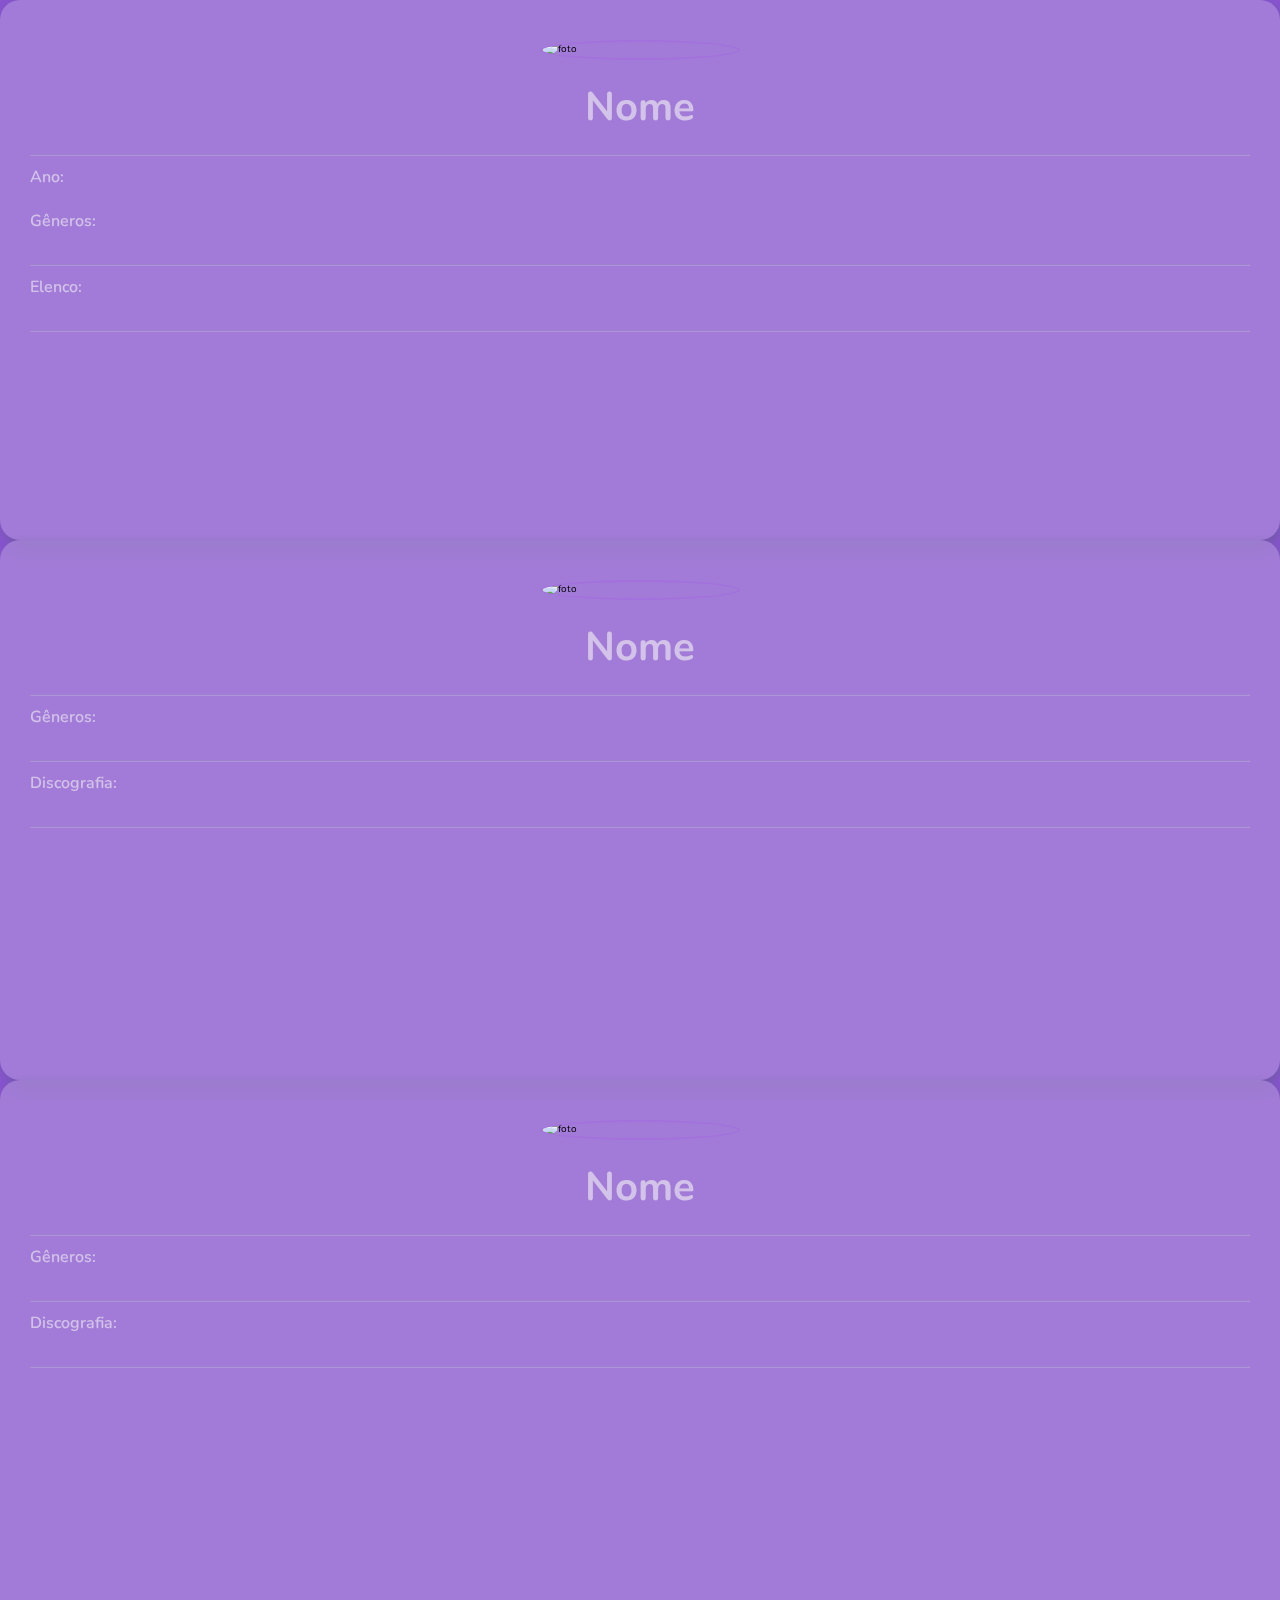
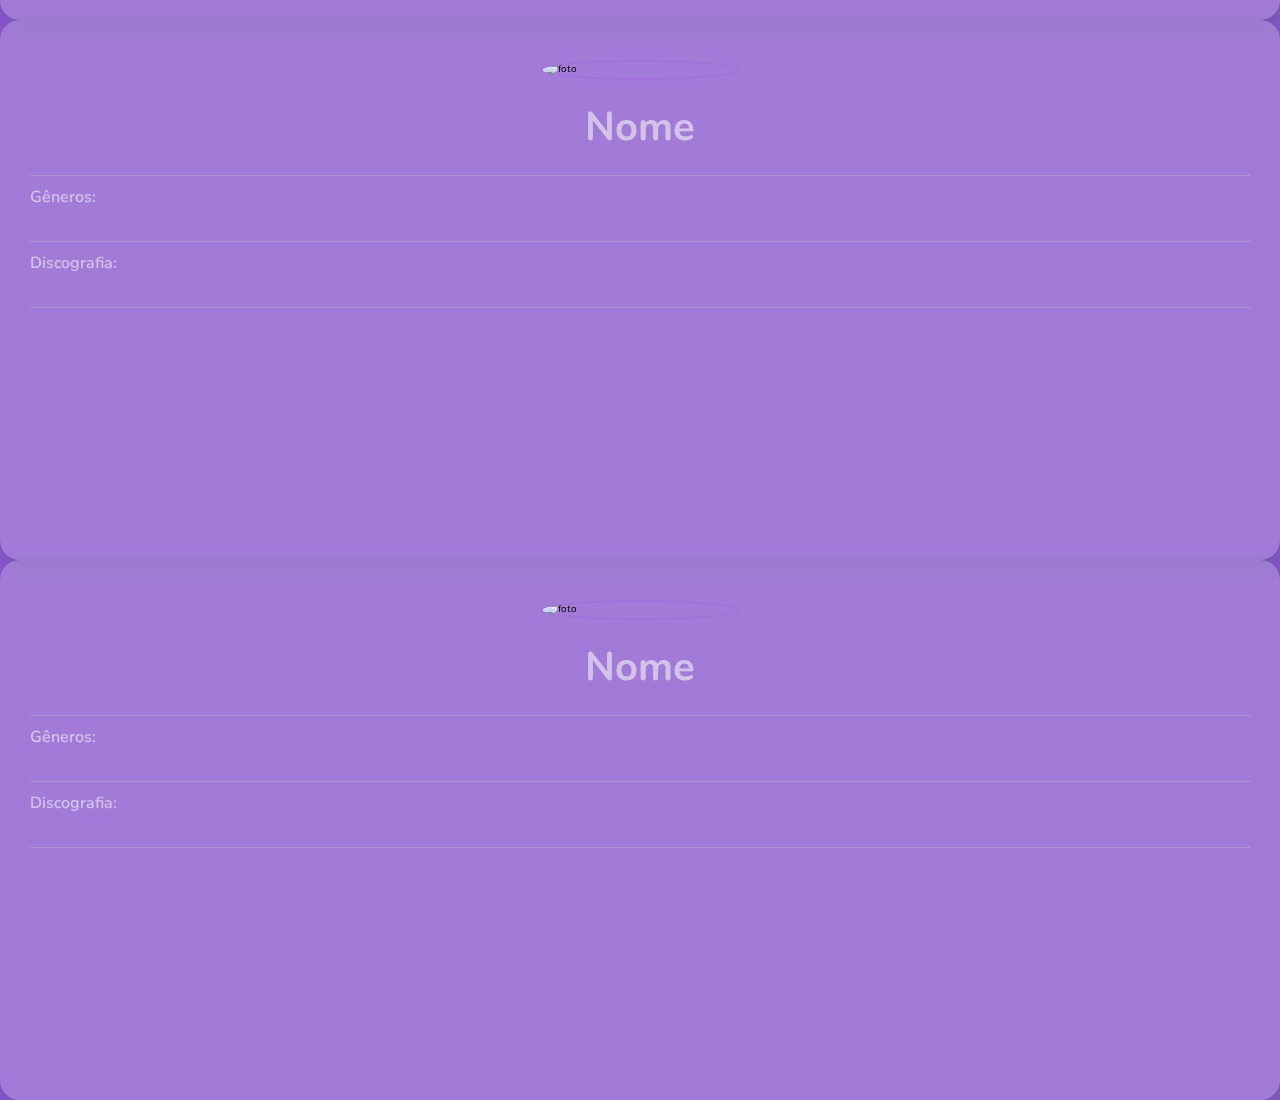
==== ayane-martins/index.html @ 23450f5e "Desafio" ====
<!DOCTYPE html>
<html lang="pt-br">

<head>
  <meta charset="UTF-8">
  <meta http-equiv="X-UA-Compatible" content="IE=edge">
  <meta name="viewport" content="width=device-width, initial-scale=1.0">
  <link rel="stylesheet" href="style.css">
  <title>Pratica com JSON</title>
</head>

<body>

  <section id="section1">
    <img src="" width=200 id="photography" alt="foto">
    <h1 id="title">Nome</h1>
    <div class="infos-wrapper">
      <hr>
      <p class="tipography"> Ano: <br><span class="dynamic-text" id="year"></span></p>
      <p class="tipography">Gêneros: <br><span class="dynamic-text" id="gender"></span></p>
      <hr>
      <p class="tipography">Elenco: <br><span class="dynamic-text" id="cast"></span></p>
      <hr>
      <a id="instagram" target="_blank" href=""><i class="fab fa-instagram"></i></a>
    </div>
  </section>

  <section id="section2">
    <img src="" width=200 id="photography" alt="foto">
    <h1 id="title">Nome</h1>
    <div class="infos-wrapper">
      <hr>
      <p class="tipography">Gêneros: <br><span class="dynamic-text" id="gender"></span></p>
      <hr>
      <p class="tipography">Discografia: <br><span class="dynamic-text" id="discography"></span></p>
      <hr>
      <a id="instagram" target="_blank" href=""><i class="fab fa-instagram"></i></a>
    </div>
  </section>

  <section id="section3">
    <img src="" width=200 id="photography" alt="foto">
    <h1 id="title">Nome</h1>
    <div class="infos-wrapper">
      <hr>
      <p class="tipography">Gêneros: <br><span class="dynamic-text" id="gender"></span></p>
      <hr>
      <p class="tipography">Discografia: <br><span class="dynamic-text" id="discography"></span></p>
      <hr>
      <a id="instagram" target="_blank" href=""><i class="fab fa-instagram"></i></a>
    </div>
  </section>

  <section id="section4">
    <img src="" width=200 id="photography" alt="foto">
    <h1 id="title">Nome</h1>
    <div class="infos-wrapper">
      <hr>
      <p class="tipography">Gêneros: <br><span class="dynamic-text" id="gender"></span></p>
      <hr>
      <p class="tipography">Discografia: <br><span class="dynamic-text" id="discography"></span></p>
      <hr>
      <a id="instagram" target="_blank" href=""><i class="fab fa-instagram"></i></a>
    </div>
  </section>

  <section id="section5">
    <img src="" width=200 id="photography" alt="foto">
    <h1 id="title">Nome</h1>
    <div class="infos-wrapper">
      <hr>
      <p class="tipography">Gêneros: <br><span class="dynamic-text" id="gender"></span></p>
      <hr>
      <p class="tipography">Discografia: <br><span class="dynamic-text" id="discography"></span></p>
      <hr>
      <a id="instagram" target="_blank" href=""><i class="fab fa-instagram"></i></a>
    </div>
  </section>


  <script src="script.js"></script>
  <script src="https://kit.fontawesome.com/0e3817284c.js" crossorigin="anonymous"></script>
</body>

</html>
---- ayane-martins/style.css ----
@import url('https://fonts.googleapis.com/css2?family=Nunito:ital,wght@0,300;0,400;0,600;1,400&display=swap');

* {
  margin: 0;
  padding: 0;
  box-sizing: border-box;
  list-style: none;
  font-size: 10px;
  font-family: 'Nunito', sans-serif; /* https://fonts.google.com/specimen/Nunito */
}

body {
  min-height: 100vh;
  width: 100%;
  background-color: #8854d0; /* https://flatuicolors.com/palette/de */
  display: inline;
  justify-content: center;
  align-items: center;
  
}

#section1 {
  background-color: #f1f1f140;
  backdrop-filter: blur(10px);
  min-width: 35rem;
  min-height: 60vh;
  padding: 3rem;
  display: flex;
  flex-direction: column;
  align-items: center;
  border-radius: 2rem;
  box-shadow: 2px 4px 10px #57657470;
}

#section2 {
    background-color: #f1f1f140;
    backdrop-filter: blur(10px);
    min-width: 35rem;
    min-height: 60vh;
    padding: 3rem;
    display: flex;
    flex-direction: column;
    align-items: center;
    border-radius: 2rem;
    box-shadow: 2px 4px 10px #57657470;
  }

  #section3 {
    background-color: #f1f1f140;
    backdrop-filter: blur(10px);
    min-width: 35rem;
    min-height: 60vh;
    padding: 3rem;
    display: flex;
    flex-direction: column;
    align-items: center;
    border-radius: 2rem;
    box-shadow: 2px 4px 10px #57657470;
  }


  #section4 {
    background-color: #f1f1f140;
    backdrop-filter: blur(10px);
    min-width: 35rem;
    min-height: 60vh;
    padding: 3rem;
    display: flex;
    flex-direction: column;
    align-items: center;
    border-radius: 2rem;
    box-shadow: 2px 4px 10px #57657470;
  }


  #section5 {
    background-color: #f1f1f140;
    backdrop-filter: blur(10px);
    min-width: 35rem;
    min-height: 60vh;
    padding: 3rem;
    display: flex;
    flex-direction: column;
    align-items: center;
    border-radius: 2rem;
    box-shadow: 2px 4px 10px #57657470;
  }

#photography {
  margin-top: 1rem;
  border-radius: 50%;
  border: solid 2px #a55eea50;
}

#title {
  margin: 2rem 0 1rem 0;
  font-size: 4rem;
  color: #f3f3f399;
}

.infos-wrapper {
  display: flex;
  flex-direction: column;
  width: 100%;
}

.tipography {
  font-size: 1.6rem;
  color: #f3f3f399;
  font-weight: 600;
}

hr {
  margin: 1rem 0;
  opacity: .2;
}

.dynamic-text {
  font-size: 1.3rem;
  color: #f3f3f399;
  margin-left: 1.5rem;
  font-weight: 600;
  text-decoration: none;
}

.fab {
  margin-top: 1.8rem;
  font-size: 3rem;
  text-align: center;
  width: 100%;
  filter: drop-shadow(1px 1px 1px #57657490);
}
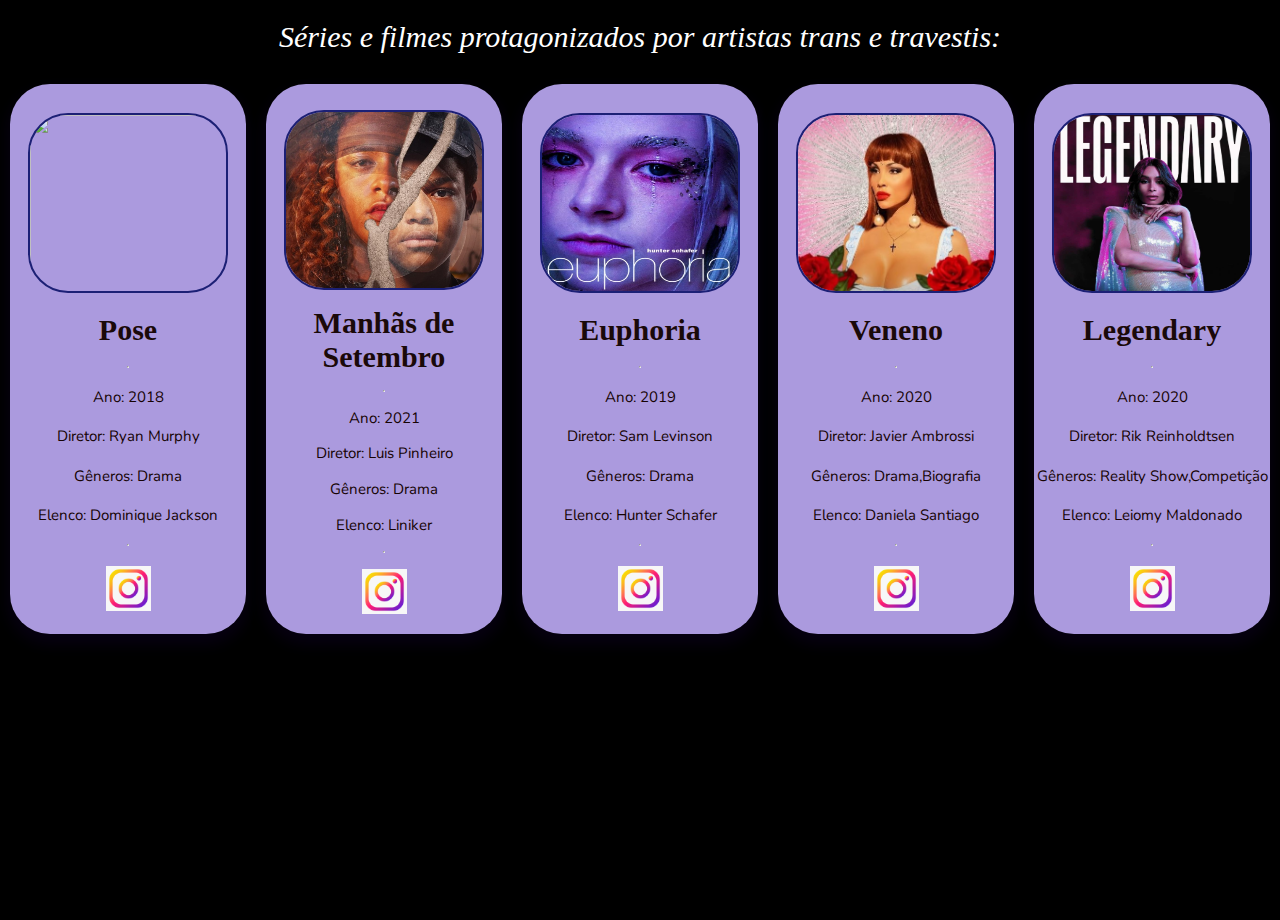
==== commit 9497d202: "Desafio completo Ayane" ====
--- a/ayane-martins/index.html
+++ b/ayane-martins/index.html
@@ -6,80 +6,19 @@
   <meta http-equiv="X-UA-Compatible" content="IE=edge">
   <meta name="viewport" content="width=device-width, initial-scale=1.0">
   <link rel="stylesheet" href="style.css">
-  <title>Pratica com JSON</title>
+  <title>Artistas trans e travestis</title>
 </head>
 
 <body>
 
-  <section id="section1">
-    <img src="" width=200 id="photography" alt="foto">
-    <h1 id="title">Nome</h1>
-    <div class="infos-wrapper">
-      <hr>
-      <p class="tipography"> Ano: <br><span class="dynamic-text" id="year"></span></p>
-      <p class="tipography">Gêneros: <br><span class="dynamic-text" id="gender"></span></p>
-      <hr>
-      <p class="tipography">Elenco: <br><span class="dynamic-text" id="cast"></span></p>
-      <hr>
-      <a id="instagram" target="_blank" href=""><i class="fab fa-instagram"></i></a>
+  <body>
+    <h1> Séries e filmes protagonizados por artistas trans e travestis:</h1>
+    <div 
+    class="div-cards">
     </div>
-  </section>
-
-  <section id="section2">
-    <img src="" width=200 id="photography" alt="foto">
-    <h1 id="title">Nome</h1>
-    <div class="infos-wrapper">
-      <hr>
-      <p class="tipography">Gêneros: <br><span class="dynamic-text" id="gender"></span></p>
-      <hr>
-      <p class="tipography">Discografia: <br><span class="dynamic-text" id="discography"></span></p>
-      <hr>
-      <a id="instagram" target="_blank" href=""><i class="fab fa-instagram"></i></a>
-    </div>
-  </section>
-
-  <section id="section3">
-    <img src="" width=200 id="photography" alt="foto">
-    <h1 id="title">Nome</h1>
-    <div class="infos-wrapper">
-      <hr>
-      <p class="tipography">Gêneros: <br><span class="dynamic-text" id="gender"></span></p>
-      <hr>
-      <p class="tipography">Discografia: <br><span class="dynamic-text" id="discography"></span></p>
-      <hr>
-      <a id="instagram" target="_blank" href=""><i class="fab fa-instagram"></i></a>
-    </div>
-  </section>
-
-  <section id="section4">
-    <img src="" width=200 id="photography" alt="foto">
-    <h1 id="title">Nome</h1>
-    <div class="infos-wrapper">
-      <hr>
-      <p class="tipography">Gêneros: <br><span class="dynamic-text" id="gender"></span></p>
-      <hr>
-      <p class="tipography">Discografia: <br><span class="dynamic-text" id="discography"></span></p>
-      <hr>
-      <a id="instagram" target="_blank" href=""><i class="fab fa-instagram"></i></a>
-    </div>
-  </section>
-
-  <section id="section5">
-    <img src="" width=200 id="photography" alt="foto">
-    <h1 id="title">Nome</h1>
-    <div class="infos-wrapper">
-      <hr>
-      <p class="tipography">Gêneros: <br><span class="dynamic-text" id="gender"></span></p>
-      <hr>
-      <p class="tipography">Discografia: <br><span class="dynamic-text" id="discography"></span></p>
-      <hr>
-      <a id="instagram" target="_blank" href=""><i class="fab fa-instagram"></i></a>
-    </div>
-  </section>
-
-
-  <script src="script.js"></script>
-  <script src="https://kit.fontawesome.com/0e3817284c.js" crossorigin="anonymous"></script>
-</body>
-
-</html>
+      
+    <script src="script.js"></script>
+    <script src="https://kit.fontawesome.com/0e3817284c.js" crossorigin="anonymous"></script>
+    
+  </body>
+  </html>--- a/ayane-martins/style.css
+++ b/ayane-martins/style.css
@@ -6,127 +6,73 @@
   box-sizing: border-box;
   list-style: none;
   font-size: 10px;
-  font-family: 'Nunito', sans-serif; /* https://fonts.google.com/specimen/Nunito */
+  font-family: 'Nunito', sans-serif;
+  text-align: center; 
 }
 
 body {
   min-height: 100vh;
   width: 100%;
-  background-color: #8854d0; /* https://flatuicolors.com/palette/de */
-  display: inline;
+  background-image: url(https://st2.depositphotos.com/1001378/10029/v/450/depositphotos_100298296-stock-illustration-blue-curtains-on-blue-background.jpg);   
+  background-color: black;
+  -webkit-background-size: contain;
+  -moz-background-size: contain;
+  background-size: cover;
+  -o-background-size: contain;
+}
+
+.card {
+  display: flex;
+  flex-direction: column;
+  height: 550px;
+  margin: 10px;
+  background-color: rgba(185, 166, 240, 0.925);
+  width: 350px;
+  border-radius: 40px;
+  align-items: center;
+  justify-content: space-evenly;
+  -webkit-box-shadow: 0px 8px 15px 2px rgba(95, 93, 192, 0.42); 
+  box-shadow: 0px 8px 15px 2px rgba(17, 1, 43, 0.42);
+}
+
+.card_image {
+  margin-top: 1rem;
+  border-radius: 40px;
+  border: solid 2px #10166cec;
+  width: 200px; 
+  height: 180px;  
+}
+
+.card_h2 {
+  font-size: 30px;
+  font-family:'Times New Roman', Times, serif;
+  justify-content: center;
+  color: rgb(26, 9, 9);
+}
+
+.card_descricao{
+  font-size: 15px;
+  text-align: center;
+  color: rgb(22, 3, 3);
+}
+
+.div-cards {
+  display: flex;
   justify-content: center;
   align-items: center;
-  
-}
-
-#section1 {
-  background-color: #f1f1f140;
-  backdrop-filter: blur(10px);
-  min-width: 35rem;
-  min-height: 60vh;
-  padding: 3rem;
-  display: flex;
-  flex-direction: column;
-  align-items: center;
-  border-radius: 2rem;
-  box-shadow: 2px 4px 10px #57657470;
-}
-
-#section2 {
-    background-color: #f1f1f140;
-    backdrop-filter: blur(10px);
-    min-width: 35rem;
-    min-height: 60vh;
-    padding: 3rem;
-    display: flex;
-    flex-direction: column;
-    align-items: center;
-    border-radius: 2rem;
-    box-shadow: 2px 4px 10px #57657470;
-  }
-
-  #section3 {
-    background-color: #f1f1f140;
-    backdrop-filter: blur(10px);
-    min-width: 35rem;
-    min-height: 60vh;
-    padding: 3rem;
-    display: flex;
-    flex-direction: column;
-    align-items: center;
-    border-radius: 2rem;
-    box-shadow: 2px 4px 10px #57657470;
-  }
-
-
-  #section4 {
-    background-color: #f1f1f140;
-    backdrop-filter: blur(10px);
-    min-width: 35rem;
-    min-height: 60vh;
-    padding: 3rem;
-    display: flex;
-    flex-direction: column;
-    align-items: center;
-    border-radius: 2rem;
-    box-shadow: 2px 4px 10px #57657470;
-  }
-
-
-  #section5 {
-    background-color: #f1f1f140;
-    backdrop-filter: blur(10px);
-    min-width: 35rem;
-    min-height: 60vh;
-    padding: 3rem;
-    display: flex;
-    flex-direction: column;
-    align-items: center;
-    border-radius: 2rem;
-    box-shadow: 2px 4px 10px #57657470;
-  }
-
-#photography {
-  margin-top: 1rem;
-  border-radius: 50%;
-  border: solid 2px #a55eea50;
-}
-
-#title {
-  margin: 2rem 0 1rem 0;
-  font-size: 4rem;
-  color: #f3f3f399;
-}
-
-.infos-wrapper {
-  display: flex;
-  flex-direction: column;
   width: 100%;
 }
 
-.tipography {
-  font-size: 1.6rem;
-  color: #f3f3f399;
-  font-weight: 600;
+.instagram_image{
+  width: 45px;
 }
 
-hr {
-  margin: 1rem 0;
-  opacity: .2;
-}
+h1{
+  font-size: 30px;
+  color: white;
+  font-family:'Times New Roman', Times, serif;
+  font-weight: 400;
+  font-style: oblique;
+  margin: 20px;
 
-.dynamic-text {
-  font-size: 1.3rem;
-  color: #f3f3f399;
-  margin-left: 1.5rem;
-  font-weight: 600;
-  text-decoration: none;
-}
-
-.fab {
-  margin-top: 1.8rem;
-  font-size: 3rem;
-  text-align: center;
-  width: 100%;
-  filter: drop-shadow(1px 1px 1px #57657490);
-}
+}